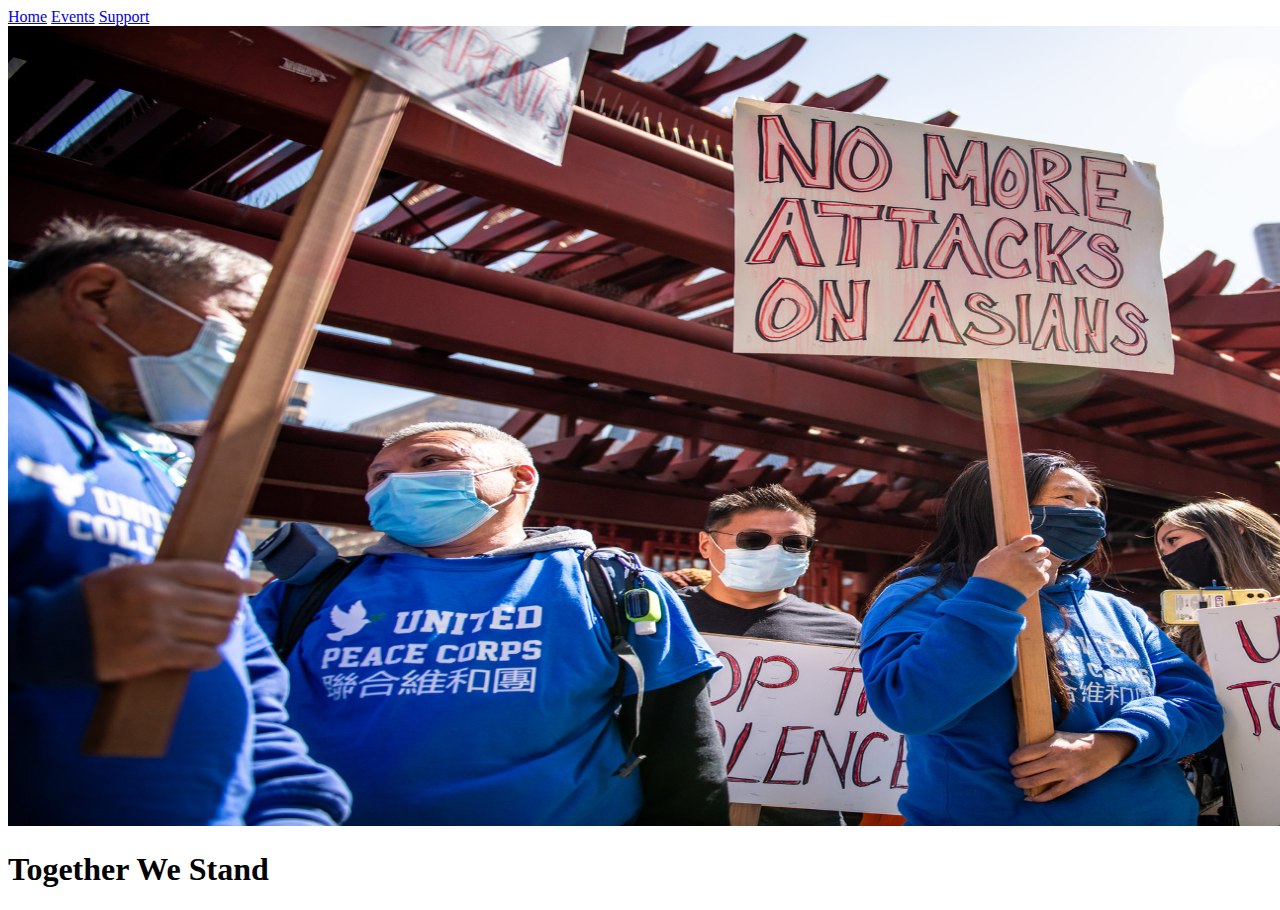
==== index.html @ edd2983a "File" ====
<!DOCTYPE html>
<html lan="en">
<head>
    <meta charset="UTF-8">
    <title>Denny Ching Social Justice Festival</title>
    <link rel="stylesheet" href="css/style.css">

    <link rel="preconnect" href="https://fonts.gstatic.com" crossorigin>
    <link href="https://fonts.googleapis.com/css2?family=Crimson+Text&family=Martian+Mono&family=Roboto&display=swap" rel="stylesheet">

</head>

<body>

<!--Navbar-->
<div class="navbar">
<a href="index.html">Home</a>
<a href="Events/events.html">Events</a>
<a href="Support/support.html">Support</a>
</div>
    

<!--Header-->
<img class="image" src="/img/Community.jpg" alt="People with Signs" width="1900" height="800">
<div class="display-bottomleft padding-large opacity">
    <h1 class="xxlarge">Together We Stand</h1>



</body>
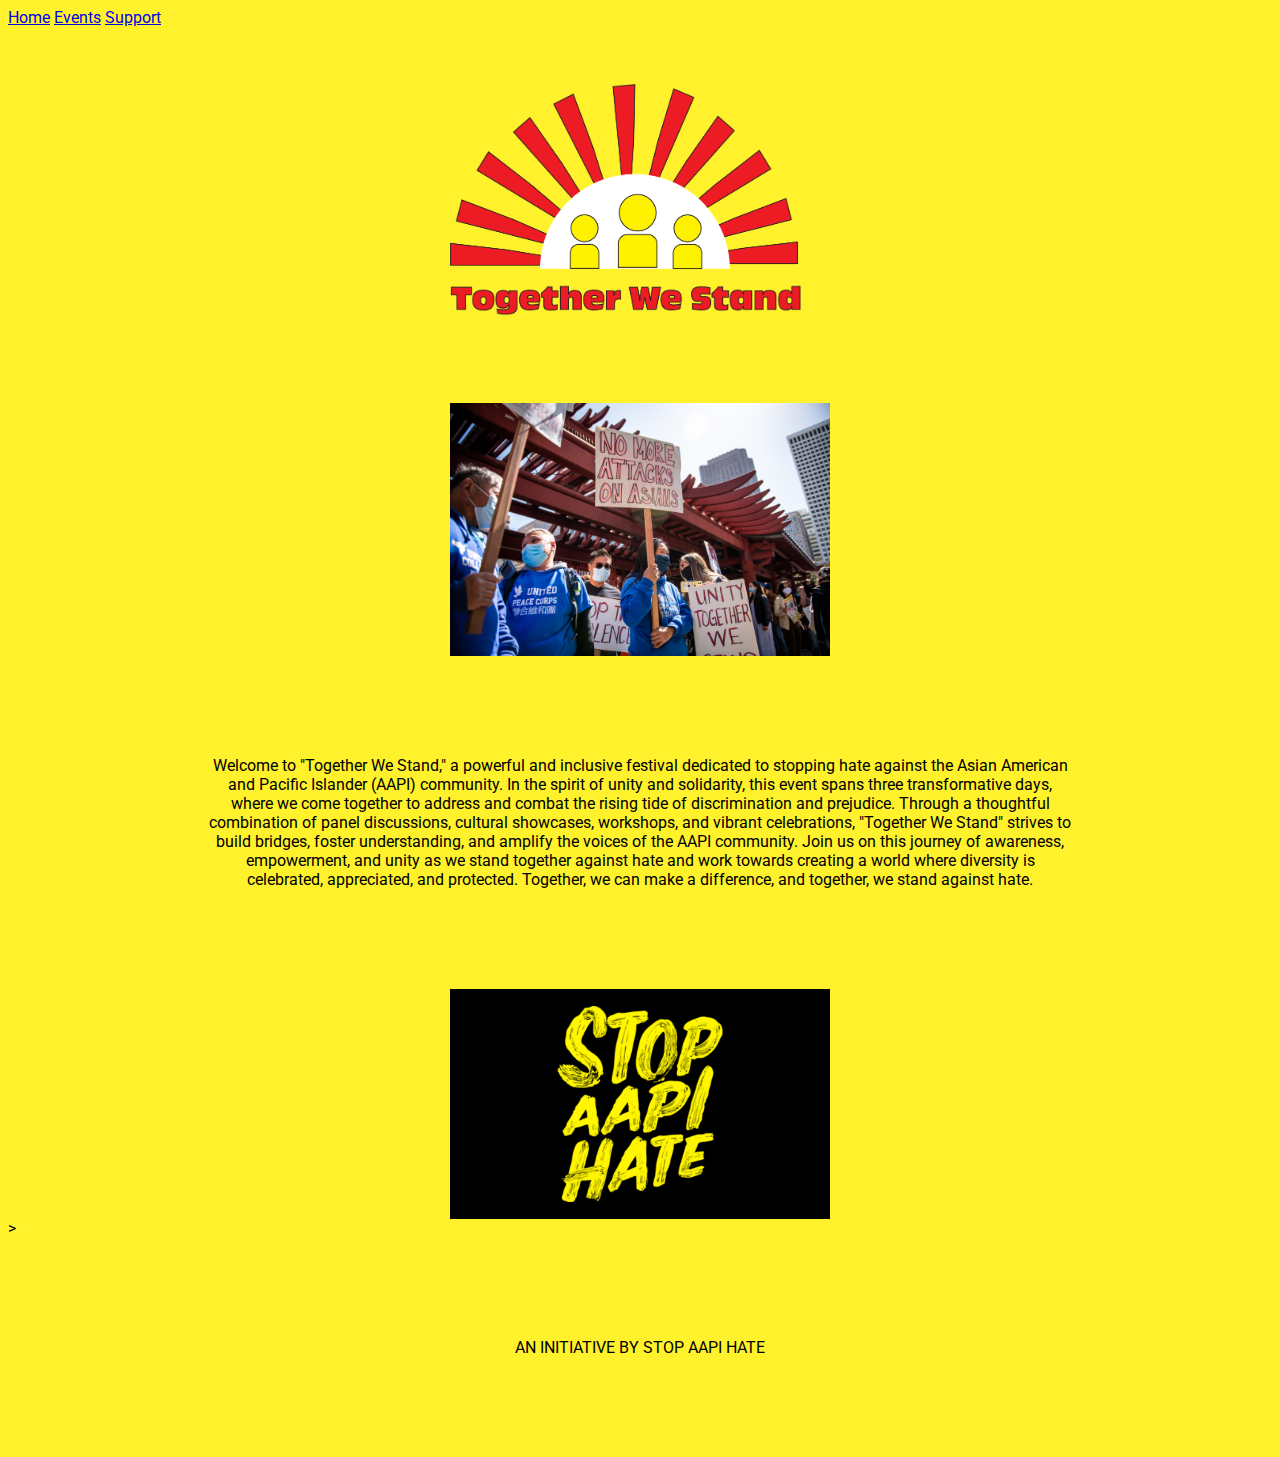
==== commit 5b7d6c1a: "File" ====
--- a/index.html
+++ b/index.html
@@ -12,19 +12,35 @@
 
 <body>
 
-<!--Navbar-->
+<header>
 <div class="navbar">
 <a href="index.html">Home</a>
 <a href="Events/events.html">Events</a>
 <a href="Support/support.html">Support</a>
 </div>
-    
+</header>
 
-<!--Header-->
-<img class="image" src="/img/Community.jpg" alt="People with Signs" width="1900" height="800">
-<div class="display-bottomleft padding-large opacity">
-    <h1 class="xxlarge">Together We Stand</h1>
+<br>
+    <br>
+    <br>
+    <img src="img/Logo.png" alt="Logo of festival" class="center">
+
+    <br>
+   
+    <img src="img/Community.jpg" alt="Group of people with signs" class="center">
+
+    <p>
+        Welcome to "Together We Stand," a powerful and inclusive festival dedicated to stopping hate against the Asian American and Pacific Islander (AAPI) community. 
+        In the spirit of unity and solidarity, this event spans three transformative days, where we come together to address and combat the rising tide of discrimination 
+        and prejudice. Through a thoughtful combination of panel discussions, cultural showcases, workshops, and vibrant celebrations, "Together We Stand" strives to 
+        build bridges, foster understanding, and amplify the voices of the AAPI community. Join us on this journey of awareness, empowerment, and unity as we stand 
+        together against hate and work towards creating a world where diversity is celebrated, appreciated, and protected. Together, we can make a difference, and together,
+         we stand against hate.
 
 
+        </p>
 
-</body>+
+        <img src="img/STOPAAPI.png" alt= "Stop Asian Americans and Pacific Islanders Hate" class="center">>
+
+        <p>AN INITIATIVE BY STOP AAPI HATE</p>--- a/css/style.css
+++ b/css/style.css
@@ -0,0 +1,52 @@
+img{
+  width: 4.6%;
+}
+
+.center {
+  display: block;
+  margin-left: auto;
+  margin-right: auto;
+  width: 30%;
+}
+
+
+#navbar {
+  overflow: hidden;
+  background-color: #ff5a5a;
+}
+
+#navbar a {
+  float: left;
+  display: block;
+  color: #000000;
+  text-align: center;
+  padding: 14px;
+  text-decoration: none;
+}
+
+.content {
+  padding: 16px;
+}
+
+.sticky {
+  position: fixed;
+  top: 0;
+  width: 100%;
+}
+
+.sticky + .content {
+  padding-top: 60px;
+}
+
+body {
+  background: #fff12b;
+  font-family: 'Roboto', monospace;
+}
+
+p {
+  margin-top: 100px;
+  margin-bottom: 100px;
+  margin-right: 200px;
+  margin-left: 200px;
+  text-align: center;
+}